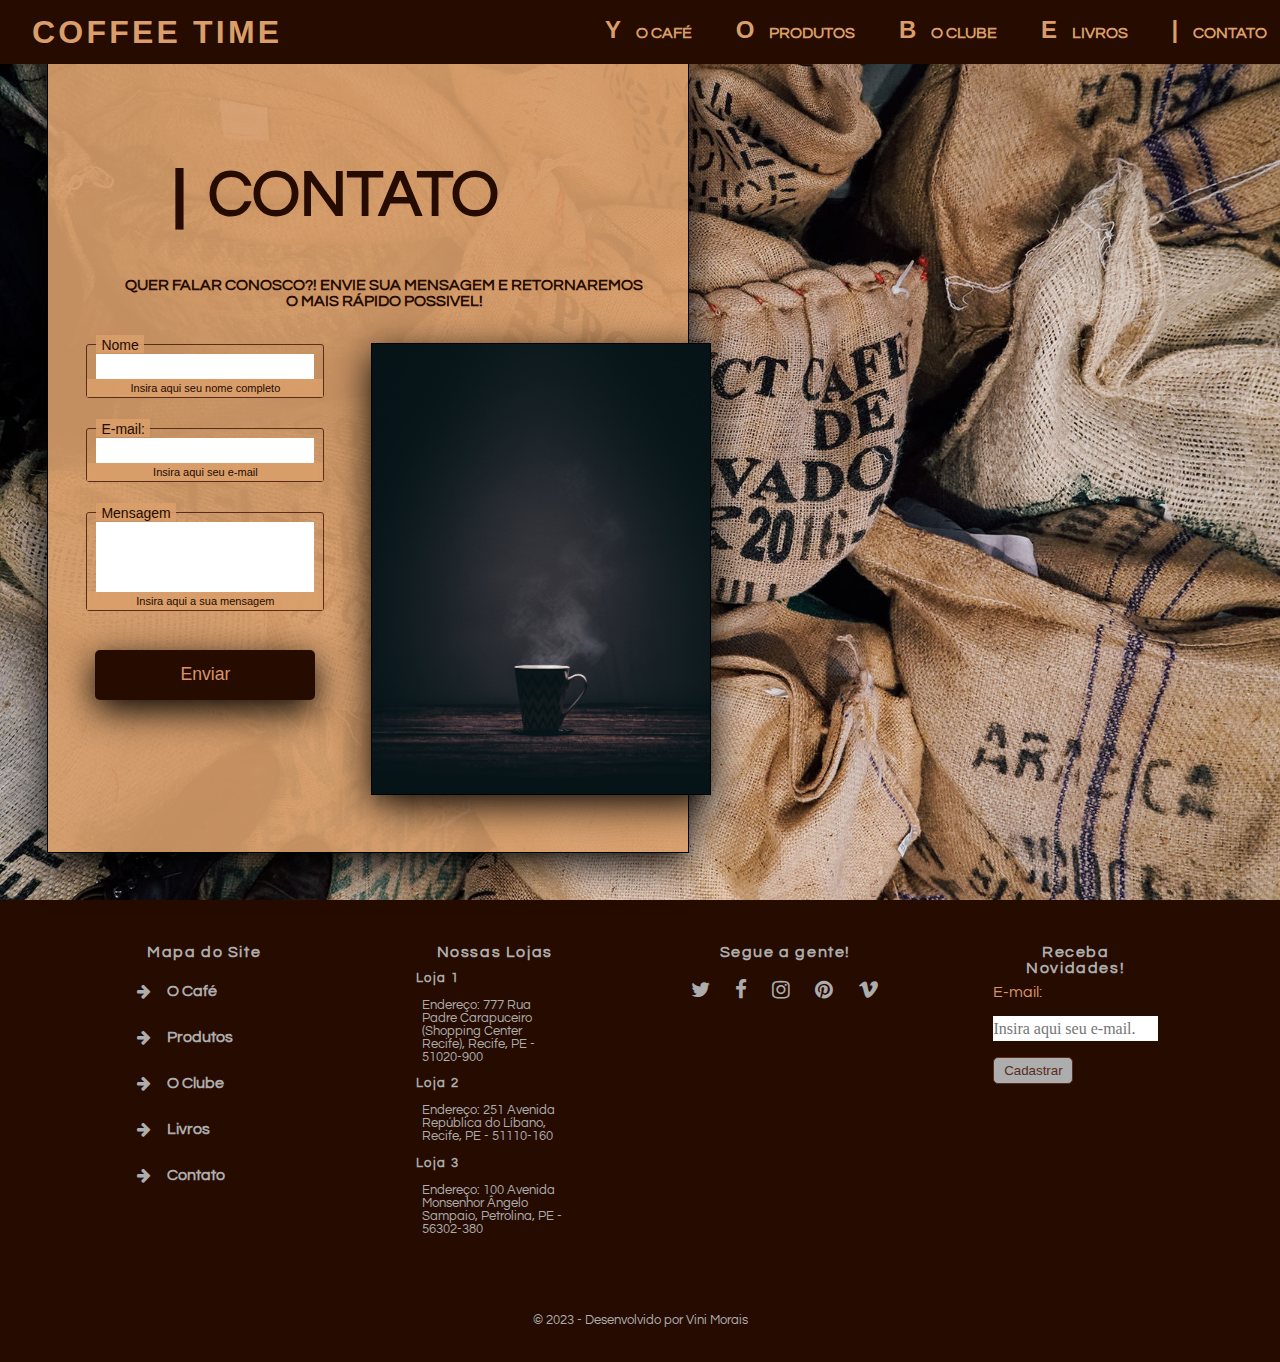
==== contact.html @ 0789ee14 "Initial commit" ====
<!DOCTYPE html>
<html lang="pt-BR">
  <head>
    <meta charset="UTF-8" />
    <meta name="viewport" content="width=device-width, initial-scale=1.0" />
    <title>Coffee Time - Contato</title>
    <link rel="stylesheet" href="styles.css" />
    <link rel="stylesheet" href="responsive.css" />
    <link
      rel="stylesheet"
      href="https://stackpath.bootstrapcdn.com/font-awesome/4.7.0/css/font-awesome.min.css"
    />
  </head>
  <body>
    <header>
      <nav>
        <a href="/index.html"><h1>Coffee Time</h1></a>
        <ul>
          <li>
            <a href="/index.html#TheCoffee"><span>Y</span>O Café</a>
          </li>
          <li>
            <a href="/index.html#Products"><span>O</span>Produtos</a>
          </li>
          <li>
            <a href="/club.html"><span>B</span>O Clube</a>
          </li>
          <li>
            <a href="/books.html"><span>E</span>Livros</a>
          </li>
          <li>
            <a href="/contact.html"><span>|</span>Contato</a>
          </li>
        </ul>
      </nav>
    </header>
    <main>
      <section id="contact">
        <article class="contactArticle">
          <h2><span>|</span>Contato</h2>
          <h4>
            Quer falar conosco?! Envie sua mensagem e retornaremos o mais rápido
            possivel!
          </h4>
          <section class="contactContainer">
            <form id="contactForm">
              <ul>
                <li>
                  <label for="name">Nome</label>
                  <input type="text" id="name" name="name" />
                  <span>Insira aqui seu nome completo</span>
                </li>
                <li>
                  <label for="email">E-mail: </label>
                  <input type="email" id="email" name="email" />
                  <span>Insira aqui seu e-mail</span>
                </li>
                <li>
                  <label for="message">Mensagem</label>
                  <textarea name="message" id="message"></textarea>
                  <span>Insira aqui a sua mensagem</span>
                </li>
                <li><input type="button" id="submit" value="Enviar" /></li>
              </ul>
            </form>
            <article>
              <img src="/img/bg/05.jpg" alt="" />
            </article>
          </section>
        </article>
      </section>
    </main>
    <footer>
      <section>
        <article>
          <h2>Mapa do Site</h2>
          <ul>
            <li>
              <i class="fa fa-arrow-right" aria-hidden="true"></i>
              <a href="/index.html#TheCoffee">O Café</a>
            </li>
            <li>
              <i class="fa fa-arrow-right" aria-hidden="true"></i>
              <a href="/index.html#Products">Produtos</a>
            </li>
            <li>
              <i class="fa fa-arrow-right" aria-hidden="true"></i>
              <a href="/club.html">O Clube</a>
            </li>
            <li>
              <i class="fa fa-arrow-right" aria-hidden="true"></i>
              <a href="/books.html">Livros</a>
            </li>
            <li>
              <i class="fa fa-arrow-right" aria-hidden="true"></i>
              <a href="/contact.html">Contato</a>
            </li>
          </ul>
        </article>
        <article>
          <h2>Nossas Lojas</h2>
          <h3>Loja 1</h3>
          <p>
            Endereço: 777 Rua Padre Carapuceiro (Shopping Center Recife),
            Recife, PE - 51020-900
          </p>
          <h3>Loja 2</h3>
          <p>
            Endereço: 251 Avenida República do Líbano, Recife, PE - 51110-160
          </p>
          <h3>Loja 3</h3>
          <p>
            Endereço: 100 Avenida Monsenhor Ângelo Sampaio, Petrolina, PE -
            56302-380
          </p>
        </article>
        <article>
          <h2>Segue a gente!</h2>
          <ul class="media">
            <li class="mediaIcon">
              <a href="#" target="_blank" title="twitter"
                ><i class="fa fa-twitter"></i
              ></a>
            </li>
            <li class="mediaIcon">
              <a href="#" target="_blank" title="facebook"
                ><i class="fa fa-facebook"></i
              ></a>
            </li>
            <li class="mediaIcon">
              <a href="#" target="_blank" title="instagram"
                ><i class="fa fa-instagram"></i
              ></a>
            </li>
            <li class="mediaIcon">
              <a href="#" target="_blank" title="pinterest"
                ><i class="fa fa-pinterest"></i
              ></a>
            </li>
            <li class="mediaIcon">
              <a href="#" target="_blank" title="vimeo"
                ><i class="fa fa-vimeo"></i
              ></a>
            </li>
          </ul>
        </article>
        <article>
          <h2>Receba Novidades!</h2>
          <form action="">
            <label for="email">E-mail:</label>
            <input
              type="email"
              id="email"
              placeholder="Insira aqui seu e-mail."
              aria-describedby="button-submit"
            />
            <button type="submit">Cadastrar</button>
          </form>
        </article>
      </section>
      <section id="dev">
        <article>
          <p>
            &copy; 2023 - Desenvolvido por
            <a href="">Vini Morais</a>
          </p>
        </article>
      </section>
    </footer>
  </body>
</html>
---- styles.css ----
@import url("https://fonts.googleapis.com/css2?family=Questrial&display=swap");
@import url("https://fonts.googleapis.com/css2?family=Poppins:wght@700;800;900&display=swap");
@import url("https://fonts.cdnfonts.com/css/gabo-drive");
@import url("https://fonts.cdnfonts.com/css/coffee-icons");

* {
  margin: 0;
  padding: 0;
  box-sizing: border-box;
}

html {
  scroll-behavior: smooth;
}

body {
  font-family: "Questrial", sans-serif;
  height: 100vh;
  font-size: 1em;
}

ul,
ol {
  list-style: none;
}

a,
a:hover,
a:visited {
  text-decoration: none;
  color: inherit;
}

header nav {
  position: fixed;
  width: 100%;
  display: flex;
  align-items: center;
  justify-content: space-between;
  line-height: 3em;
  background-color: #260b01;
  text-align: end;
}

header nav h1 {
  padding: 0.1em 1em 0.1em 1em;
  font-family: "Gabo Drive", sans-serif;
  font-size: 1.4em;
  text-align: center;
  text-transform: uppercase;
  letter-spacing: 0.1em;
  color: #d99e6a;
  transition: ease-in-out, 0.3s;
}

header nav h1:hover {
  transform: scale(1.1);
  color: #adadad;
}

nav ul li {
  display: inline-flex;
  text-align: center;
  font-weight: 700;
  text-transform: uppercase;
  text-decoration: none;
  color: #d99e6a;
}

nav ul li a {
  padding: 0.4em 0.8em 0.4em 0.8em;
}

nav ul li a:hover {
  background-color: #d99e6a;
  color: #592c1c;
  transition: ease-in-out, 0.4s;
}

nav ul li span {
  padding: 15px;
  font-family: "coffee icons", sans-serif;
  font-size: 1.5em;
  text-align: center;
}

#banner {
  height: 100vh;
  width: 100%;
  background-color: #adadad;
}

#banner img {
  height: 100vh;
  width: 100%;
  object-fit: cover;
}

main {
  display: flex;
  background-color: #260b01;
}

main aside {
  float: left;
  display: flex;
  flex-direction: column;
  align-items: center;
  padding: 0.7em;
  width: 30vw;
  height: fit-content;
  line-height: 3em;
  background-color: #260b01;
}

main aside h2 span {
  padding: 10px;
  font-family: "coffee icons", sans-serif;
  font-size: 1.6em;
  text-align: center;
  text-transform: none;
}

main aside h2 {
  text-transform: uppercase;
  color: #d99e6a;
}

main aside article {
  margin: 0.6em;
  display: flex;
  flex-direction: column;
  align-items: center;
  justify-content: space-around;
  width: 260px;
  background-color: #592c1c;
  color: #adadad;
  border: solid 2px;
  border-color: #d9946c;
  text-align: center;
}

main aside article figure img {
  width: 7vw;
  min-width: 150px;
  margin-top: 1em;
  cursor: pointer;
  transition: ease-in-out 0.2s;
}

main aside article figure img:hover {
  transform: scale(1.05);
}

main aside article figure figcaption {
  margin-top: -20px;
}

.tag {
  width: 100%;
  height: 45px;
  font-size: 1em;
  background-color: #d99e6a;
  color: #592c1c;
  text-align: center;
}

.oldPrice {
  text-decoration: line-through;
  color: #d99e6a;
  padding-right: 5px;
}

.TheCoffee {
  padding: 5em 5em 5em 3em;
  width: 100%;
  height: fit-content;
  display: flex;
  flex-direction: column;
  align-items: start;
  justify-content: center;
  background-image: url(/img/bg/coffee3.webp);
  background-size: cover;
  background-position: left;
}

.TheCoffee h2 {
  padding: 1em;
  color: #260b01;
  font-size: 4em;
  font-weight: 800;
  text-align: center;
  text-transform: uppercase;
}

.TheCoffee span {
  padding: 20px;
  font-family: "coffee icons", sans-serif;
  font-size: 1em;
  text-align: center;
  text-transform: none;
}

.aCoffee {
  padding: 2.4em;
  margin: 1em;
  display: flex;
  flex-direction: column;
  width: 50vw;
  background-color: rgba(217, 158, 106, 0.9);
  color: #260b01;
  box-shadow: rgba(0, 0, 0, 1) 0px 10px 36px 0px,
    rgba(0, 0, 0, 1) 0px 0px 0px 1px;
}

.aCoffee p {
  padding: 0.3em 2em 2em 2em;
  font-family: "Poppins", sans-serif;
  font-size: 1.1em;
  font-weight: 700;
  letter-spacing: 0.4em;
  line-height: 2.8em;
  text-align: justify;
}

.TheCoffeeTwo {
  padding: 3em 3em 3em 1em;
  width: 100%;
  height: fit-content;
  display: flex;
  flex-direction: column;
  align-items: end;
  justify-content: center;
  background-image: url(/img/bg/01.webp);
  background-size: cover;
  background-position: left;
}

.TheCoffeeTwo h2 {
  padding: 1em;
  color: #d9946c;
  font-size: 4em;
  font-weight: 800;
  text-align: center;
  text-transform: uppercase;
}

.TheCoffeeTwo span {
  padding: 20px;
  font-family: "coffee icons", sans-serif;
  font-size: 1em;
  text-align: center;
  text-transform: none;
}

.TheCoffeeTwo .aCoffee {
  display: flex;
  flex-direction: column;
  align-items: start;
  width: 60vw;
  overflow-x: scroll;
}

.CoffeeTable {
  margin: 0;
  padding: 0;
  width: 100%;
  border-collapse: collapse;
  border: 1px solid #260b01;
}

.CoffeeTable caption {
  padding: 20px;
  font-size: 1.4em;
  text-transform: uppercase;
}

.CoffeeTable th {
  padding: 10px;
  border: 1px solid #260b01;
  background-color: #d99e6a;
  font-size: 1em;
}

.CoffeeTable tr:nth-child(odd) {
  background-color: #d9946c;
}

.CoffeeTable tr:nth-child(even) {
  background-color: #d99e6a;
}

.CoffeeTable tr,
td {
  padding: 20px;
  font-size: 1em;
  border: 1px solid #260b01;
}

#Products {
  padding: 5em 5em 5em 3em;
  width: 100%;
  height: fit-content;
  display: flex;
  flex-direction: column;
  align-items: center;
  justify-content: center;
  background-image: url(/img/bg/04.jpg);
  background-size: cover;
  background-position: left;
}

#Products h2 {
  padding: 1em;
  color: #d9946c;
  font-size: 2.6em;
  font-weight: 800;
  text-align: center;
  text-transform: uppercase;
}

#Products span {
  padding: 20px;
  font-family: "coffee icons", sans-serif;
  font-size: 1em;
  text-align: center;
  text-transform: none;
}

.aProducts {
  padding: 1em;
  max-width: 90%;
  display: grid;
  grid-template-columns: 33.333% 33.333% 33.333%;
  background-color: rgba(217, 158, 106, 0.4);
  color: #260b01;
  box-shadow: rgba(0, 0, 0, 1) 0px 10px 36px 0px,
    rgba(0, 0, 0, 1) 0px 0px 0px 1px;
}

.aProducts figure {
  padding: 3em;
  display: flex;
  flex-direction: column;
  align-items: center;
}

.aProducts img {
  margin: 1em;
  display: block;
  max-width: 100%;
  height: auto;
  border-radius: 5px;
  box-shadow: rgba(0, 0, 0, 0.3) 0px 10px 36px 0px;
  transition: ease-in-out 0.2s;
}

.aProducts img:hover {
  transform: scale(1.05);
}

.aProducts figcaption {
  padding: 0.6em;
  color: #592c1c;
  font-family: "Poppins", sans-serif;
  font-size: 1em;
  font-weight: 800;
  text-align: center;
  text-transform: uppercase;
}

.aProducts p {
  padding: 0.6em;
  color: #260b01;
  font-size: 1.4em;
  font-weight: 800;
  text-align: center;
  text-transform: uppercase;
}

footer {
  padding: 1em;
  display: flex;
  flex-direction: column;
  width: 100%;
  bottom: 0;
  left: 0;
  background-color: #260b01;
  color: #d9946c;
}

footer section {
  display: flex;
  align-items: start;
  justify-content: space-evenly;
}

footer article {
  padding: 20px;
  display: flex;
  flex-direction: column;
  align-items: left;
  width: 16vw;
}

footer article h2 {
  padding: 0.5em;
  font-size: 1em;
  text-align: center;
  letter-spacing: 0.1em;
  color: #adadad;
  transition: ease-in-out, 0.3s;
}

footer article a h2:hover {
  color: #d99e6a;
  transition: ease-in-out, 0.3s;
  transform: scale(1.1);
}

footer article h3 {
  padding: 0.3em;
  font-size: 0.8em;
  text-align: left;
  letter-spacing: 0.1em;
  color: #adadad;
  transition: ease-in-out, 0.3s;
}

footer article p {
  padding: 10px;
  font-size: 0.8em;
  color: #adadad;
}

footer ul li {
  padding: 15px;
  display: flex;
  flex-direction: row;
  text-align: left;
  font-weight: bolder;
  color: #adadad;
  transition: ease-in-out, 0.4s;
}

footer ul li a {
  padding-left: 1em;
}

footer ul li:hover {
  color: #d9946c;
  transform: scale(1.1);
}

footer ul li a:focus {
  text-decoration: underline;
}

.media {
  display: flex;
  justify-content: center;
}

.mediaIcon {
  padding: 0.2em;
  font-size: 1.3em;
}

.media li a {
  padding: 0.4em;
  color: #adadad;
}

.media li a:hover {
  color: #d9946c;
  transition: ease-in-out, 0.4s;
  transform: scale(1.1);
}

footer form {
  display: flex;
  flex-direction: column;
  align-items: start;
}

footer form input {
  margin: 1em 0 1em 0;
  width: 280px;
  height: 3vh;
}

footer form button {
  width: 80px;
  height: 3vh;
  background-color: #adadad;
  color: #592c1c;
  border: 1px solid #592c1c;
  border-radius: 5px;
}

footer form button:hover {
  background-color: #d9946c;
  color: #260b01;
  border: 1px solid #260b01;
  transition: ease-in-out, 0.4s;
  transform: scale(1.1);
}

#dev {
  display: flex;
  align-items: center;
  justify-content: center;
  width: 100%;
  height: 80px;
  text-align: center;
  padding-top: 30px;
}

#dev article {
  width: 380px;
}

#dev p a {
  color: #adadad;
  transition: ease-in-out, 0.4s;
}

#dev p a:hover {
  color: #d9946c;
}

/* Club Page*/

#club {
  padding: 3em;
  width: 100%;
  height: 100vh;
  display: flex;
  justify-content: end;
  background-image: url(/img/bg/03.webp);
  background-size: cover;
  background-position: left;
}

.clubArticle {
  padding: 2.4em;
  display: flex;
  flex-direction: column;
  align-items: center;
  width: 50vw;
  height: 80%;
  background-color: rgba(217, 158, 106, 0.9);
  color: #260b01;
  box-shadow: rgba(0, 0, 0, 1) 0px 10px 36px 0px,
    rgba(0, 0, 0, 1) 0px 0px 0px 1px;
}

.clubArticle h2 {
  padding: 1em 1em 0.3em 1em;
  color: #260b01;
  font-size: 4em;
  font-weight: 800;
  text-align: center;
  text-transform: uppercase;
}

.clubArticle span {
  padding: 20px;
  font-family: "coffee icons", sans-serif;
  font-size: 1em;
  text-align: center;
  text-transform: none;
}

.clubArticle p {
  padding: 1em;
  font-size: 1.4em;
  font-weight: 700;
  line-height: 2.6em;
  text-align: justify;
}

.clubArticle button {
  width: 220px;
  height: 50px;
  font-family: "Gabo Drive", sans-serif;
  font-size: 1.1em;
  text-align: center;
  background-color: #260b01;
  color: #d9946c;
  border: none;
  border-radius: 5px;
  box-shadow: rgba(0, 0, 0, 1) 0px 10px 36px 0px;
  transition: ease-in-out 0.4s;
}

.clubArticle button:hover {
  cursor: pointer;
  background-color: #d99e6a;
  color: #592c1c;
  transform: scale(1.1);
}

/* Books Page*/

#books {
  width: 100%;
  height: 100vh;
  display: flex;
  align-items: center;
  justify-content: center;
  background-image: url(/img/bg/02.webp);
  background-size: cover;
  background-position: right;
}

#books h2 {
  padding: 1em 1em 0.4em 1em;
  color: #260b01;
  font-size: 4em;
  font-weight: 800;
  text-align: center;
  text-transform: uppercase;
}

#books span {
  padding: 20px;
  font-family: "coffee icons", sans-serif;
  font-size: 1em;
  text-align: center;
  text-transform: none;
}

#books h4 {
  padding: 1em 1em 2em 1em;
  color: #260b01;
  font-size: 1.4em;
  font-weight: 800;
  text-align: center;
}

.booksArticle {
  padding: 2.4em;
  display: flex;
  flex-direction: column;
  align-items: center;
  width: 100vw;
  height: 100vh;
  background-color: rgba(217, 158, 106, 0.7);
  color: #260b01;
  box-shadow: rgba(0, 0, 0, 1) 0px 10px 36px 0px,
    rgba(0, 0, 0, 1) 0px 0px 0px 1px;
}

.aBooks {
  padding: 1em;
  width: 90vw;
  display: flex;
  align-items: start;
  background-color: rgba(89, 44, 28, 0.8);
  color: #260b01;
  box-shadow: rgba(0, 0, 0, 1) 0px 10px 36px 0px,
    rgba(0, 0, 0, 1) 0px 0px 0px 1px;
  overflow-x: scroll;
}

.aBooks figure {
  padding: 1em;
  display: flex;
  flex-direction: column;
  align-items: center;
  justify-content: start;
}

.aBooks img {
  margin: 1em;
  display: block;
  max-width: 280px;
  height: auto;
  border-radius: 5px;
  box-shadow: rgba(0, 0, 0, 0.3) 0px 10px 36px 0px;
  transition: ease-in-out 0.2s;
}

.aBooks img:hover {
  transform: scale(1.05);
}

.aBooks figcaption {
  padding: 0.6em;
  color: #d99e6a;
  font-family: "Poppins", sans-serif;
  font-size: 0.9em;
  font-weight: 800;
  text-align: center;
  text-transform: uppercase;
}

.aBooks p {
  padding: 0.6em;
  color: #adadad;
  font-size: 1em;
  font-weight: 800;
  text-align: center;
  text-transform: uppercase;
}

/* Contact Page*/

#contact {
  padding: 3em;
  width: 100%;
  height: 100vh;
  display: flex;
  justify-content: start;
  background-image: url(/img/bg/coffeebags.jpg);
  background-size: cover;
  background-position: left;
}

.contactArticle {
  padding: 2.4em;
  display: flex;
  flex-direction: column;
  align-items: flex-start;
  justify-content: space-around;
  width: 50vw;
  height: 100%;
  background-color: rgba(217, 158, 106, 0.9);
  color: #260b01;
  box-shadow: rgba(0, 0, 0, 1) 0px 10px 36px 0px,
    rgba(0, 0, 0, 1) 0px 0px 0px 1px;
}

.contactArticle h2 {
  padding: 1em 1em 0.3em 1em;
  color: #260b01;
  font-size: 4em;
  font-weight: 800;
  text-align: center;
  text-transform: uppercase;
}

.contactArticle h4 {
  padding: 1em 0 1.4em 2em;
  color: #260b01;
  font-size: 1em;
  font-weight: 800;
  text-align: center;
  text-transform: uppercase;
}

.contactArticle span {
  padding: 20px;
  font-family: "coffee icons", sans-serif;
  font-size: 1em;
  text-align: center;
  text-transform: none;
}

.contactArticle img {
  margin: 0em 0.4em 0.7em 3em;
  height: 50vh;
  box-shadow: rgba(0, 0, 0, 1) 0px 10px 36px 0px,
    rgba(0, 0, 0, 1) 0px 0px 0px 1px;
}

.contactContainer {
  width: 100%;
  display: flex;
  align-items: start;
  justify-content: space-evenly;
}

#contactForm ul {
  list-style: none;
  margin: 0;
}
#contactForm li {
  display: block;
  padding: 9px;
  border: 1px solid #592c1c;
  margin-bottom: 30px;
  border-radius: 3px;
}
#contactForm li:last-child {
  border: none;
  margin-bottom: 0px;
  text-align: center;
}
#contactForm li > label {
  display: block;
  float: left;
  margin-top: -19px;
  background: rgba(217, 158, 106, 0.9);
  height: 18px;
  padding: 2px 5px 2px 5px;
  color: #260b01;
  font-size: 14px;
  overflow: hidden;
  font-family: Arial, Helvetica, sans-serif;
}

#contactForm input[type="text"],
input[type="email"] {
  width: 100%;
  display: block;
  outline: none;
  border: none;
  height: 25px;
  line-height: 25px;
  font-size: 16px;
  padding: 0;
  font-family: Georgia, "Times New Roman", Times, serif;
}

#contactForm textarea {
  width: 100%;
  display: block;
  outline: none;
  border: none;
  height: 70px;
  line-height: 25px;
  font-size: 16px;
  padding: 0;
  font-family: Georgia, "Times New Roman", Times, serif;
}

#contactForm input[type="text"]:focus,
input[type="email"]:focus {
  width: 100%;
  display: block;
  outline: none;
  border: none;
  height: 25px;
  line-height: 25px;
  font-size: 16px;
  padding: 0;
  font-family: Georgia, "Times New Roman", Times, serif;
}

#contactForm textarea:focus {
  width: 100%;
  height: 70px;
  line-height: 25px;
  font-size: 16px;
  padding: 0;
  font-family: Georgia, "Times New Roman", Times, serif;
}

#contactForm li > span {
  background: rgba(217, 158, 106, 0.9);
  display: block;
  padding: 3px;
  margin: 0 -9px -9px -9px;
  text-align: center;
  color: #260b01;
  font-family: Arial, Helvetica, sans-serif;
  font-size: 11px;
}

#contactForm textarea {
  resize: none;
}

#contactForm input[type="button"] {
  width: 220px;
  height: 50px;
  font-family: "Gabo Drive", sans-serif;
  font-size: 1.1em;
  text-align: center;
  background-color: #260b01;
  color: #d9946c;
  border: none;
  border-radius: 5px;
  box-shadow: rgba(0, 0, 0, 1) 0px 10px 36px 0px;
  transition: ease-in-out 0.4s;
}

#contactForm input[type="button"]:hover {
  cursor: pointer;
  background-color: #d99e6a;
  color: #592c1c;
  transform: scale(1.1);
}
---- responsive.css ----
@media (max-width: 1900px) {
  .clubArticle {
    padding: 2em;
    width: 54vw;
    height: 74vh;
  }

  .clubArticle p {
    padding: 1em;
    font-size: 1.2em;
    font-weight: 700;
    line-height: 2.3em;
    text-align: justify;
  }

  .clubArticle button {
    margin-top: 10px;
  }
}

@media (min-width: 1200px) {
  header nav h1 {
    font-size: 2em;
  }
}

@media (max-width: 1200px) {
  nav ul li {
    font-size: 0.8em;
  }

  nav ul li a {
    padding: 0.4em 0.7em 0.4em 0.7em;
  }

  .TheCoffee {
    padding: 3em;
    align-items: center;
  }

  .TheCoffee h2 {
    padding: 0.8em;
    font-size: 3em;
  }

  .aCoffee {
    padding: 1em;
    width: 100%;
  }

  .aCoffee p {
    padding: 0.8;
    font-size: 0.8em;
    letter-spacing: 0.4em;
    line-height: 2.4em;
    text-align: justify;
  }

  .TheCoffeeTwo {
    padding: 1em;
    align-items: center;
  }

  .TheCoffeeTwo h2 {
    padding: 0.8em;
    font-size: 3em;
  }

  .TheCoffeeTwo span {
    padding: 10px;
    font-size: 1em;
  }

  .TheCoffeeTwo .aCoffee {
    padding: 10px;
    width: 490px;
  }

  #Products {
    padding: 3em;
  }

  #Products h2 {
    padding: 0.8em;
    font-size: 2.4em;
  }

  .aProducts {
    padding: 1em;
    width: 100%;
    display: flex;
    flex-direction: column;
  }

  .aProducts img {
    margin: 1em;
    display: block;
    max-width: 60%;
  }

  .aProducts figcaption {
    padding: 0.3em;
    font-size: 1.3em;
    font-weight: 800;
  }

  .aProducts p {
    padding: 0.3em;
    font-size: 1.4em;
    font-weight: 800;
  }

  footer article {
    padding: 10px;
    width: 300px;
  }

  footer article h2 {
    padding: 0.5em;
  }

  footer article h3 {
    padding: 0.3em;
  }

  footer form input {
    margin: 0.8em;
    width: 200px;
  }

  .media {
    display: inline-grid;
    grid-template-columns: 1fr 1fr 1fr;
    justify-content: center;
  }

  #club {
    padding: 1em;
    width: 100%;
    height: 100vh;
    justify-content: center;
  }
  
  .clubArticle {
    padding: 1em;
    width: 70vw;
    height: 90%;
  }
  
  .clubArticle h2 {
    padding: 1em;
    color: #260b01;
    font-size: 3em;
  }
  
  .clubArticle p {
    padding: 1em;
    font-size: 1.3em;
  }
  
  .clubArticle button {
    margin-top: 30px;
  }

  #contact {
    justify-content: center;
  }
  
  .contactArticle {
    padding: 1em;
    width: 72vw;
    height: 96%;
  }
  
  .contactArticle h2 {
    padding: 1em;
    color: #260b01;
    font-size: 3em;
  }
  
  .contactArticle h4 {
    padding: 0 0 1.4em 1.4em;
    font-size: 0.8em;
  }
}

@media (max-width: 786px) {
  header nav {
    display: flex;
    flex-direction: column;
    line-height: 2em;
  }

  nav ul {
    display: flex;
    flex-wrap: wrap;
    justify-content: center;
  }

  main {
    flex-direction: column;
  }

  main aside {
    width: 100vw;
  }

  main aside article figure img {
    width: 180px;
  }

  .tag {
    width: 100%;
    font-size: 1em;
  }

  .TheCoffee {
    padding: 2em;
    width: 100vw;
  }

  .TheCoffeeTwo .aCoffee {
    padding: 10px;
    width: 90vw;
  }

  #Products h2 {
    padding: 0.4em;
    font-size: 2em;
  }

  .aProducts {
    padding: 0.3em;
    width: 100%;
  }

  .aProducts img {
    margin: 0.4em;
    display: block;
    max-width: 84%;
  }

  .aProducts figcaption {
    padding: 0.3em;
    font-size: 1.1em;
    font-weight: 800;
  }

  .aProducts p {
    padding: 0.3em;
    font-size: 1.2em;
    font-weight: 800;
  }

  footer section {
    width: 100%;
    display: grid;
    grid-template-columns: 2fr 2fr;
  }

  footer article {
    padding: 0.5em;
    align-items: left;
    width: 100%;
  }

  footer article h2 {
    text-align: left;
  }

  .media {
    display: grid;
    grid-template-columns: 1fr 1fr;
    grid-template-rows: 1fr;
  }

  footer form input {
    margin: 0.5em;
    width: 180px;
  }

  .media {
    display: inline-flex;
    flex-wrap: wrap;
    justify-content: flex-start;
  }

  #dev {
    height: 100px;
  }

  #dev article {
    width: 300px;
  }
  
  .clubArticle {
    height: 94%;
  }
  
  .clubArticle h2 {
    padding: 1.9em 0.9em 0.1em 0.9em;
    font-size: 2.2em;
  }
  
  .clubArticle p {
    padding: 1em;
    font-size: 1.1em;
  }
  
  .clubArticle button {
    margin-top: 20px;
    width: 180px;
    height: 50px;
  font-size: 1em;
  }

  #contact {
    justify-content: center;
  }
  
  .contactArticle {
    width: 80vw;
    height: 98%;
  }
  
  .contactArticle h2 {
    padding: 1em;
    color: #260b01;
    font-size: 3em;
  }
  
  .contactArticle h4 {
    padding: 0 0 1.4em 1.4em;
    font-size: 0.8em;
  }

  .contactArticle img {
    display: none;
  }

  .contactContainer {
    justify-content: center;
  }
}

@media (max-width: 610px) {
  header nav {
    line-height: 1.6em;
  }
  nav ul li {
    font-size: 0.6em;
  }

  #club {
    padding: 0.4em;
    width: 100%;
    height: fit-content;
    justify-content: center;
  }
  
  .clubArticle {
    padding: 0.8em;
    width: 70vw;
    height: 90%;
  }
  
  .clubArticle h2 {
    padding: 2em 0.8em 0.4em 0.8em;
    color: #260b01;
    font-size: 3em;
  }
  
  .clubArticle p {
    padding: 0.8em;
    font-size: 1.1em;
  }
  
  .clubArticle button {
    margin-top: 30px;
  }

  .contactArticle {
    width: 90vw;
    height: 100%;
  }

  .contactArticle h2 {
    padding: 0.7em 0.5em 0 0;
    font-size: 2.4em;
  }

  .contactArticle h4 {
    padding: 1em;
    font-size: 1em;
  }

  #contactForm input[type="button"] {
    width: 200px;
    height: 40px;
    font-size: 1em;
    text-align: center;
  }
}

@media (max-width: 406px) {
  nav ul li a {
    padding: 0.3em 0.6em 0.3em 0.6em;
    font-size: 0.9em;
  }
}
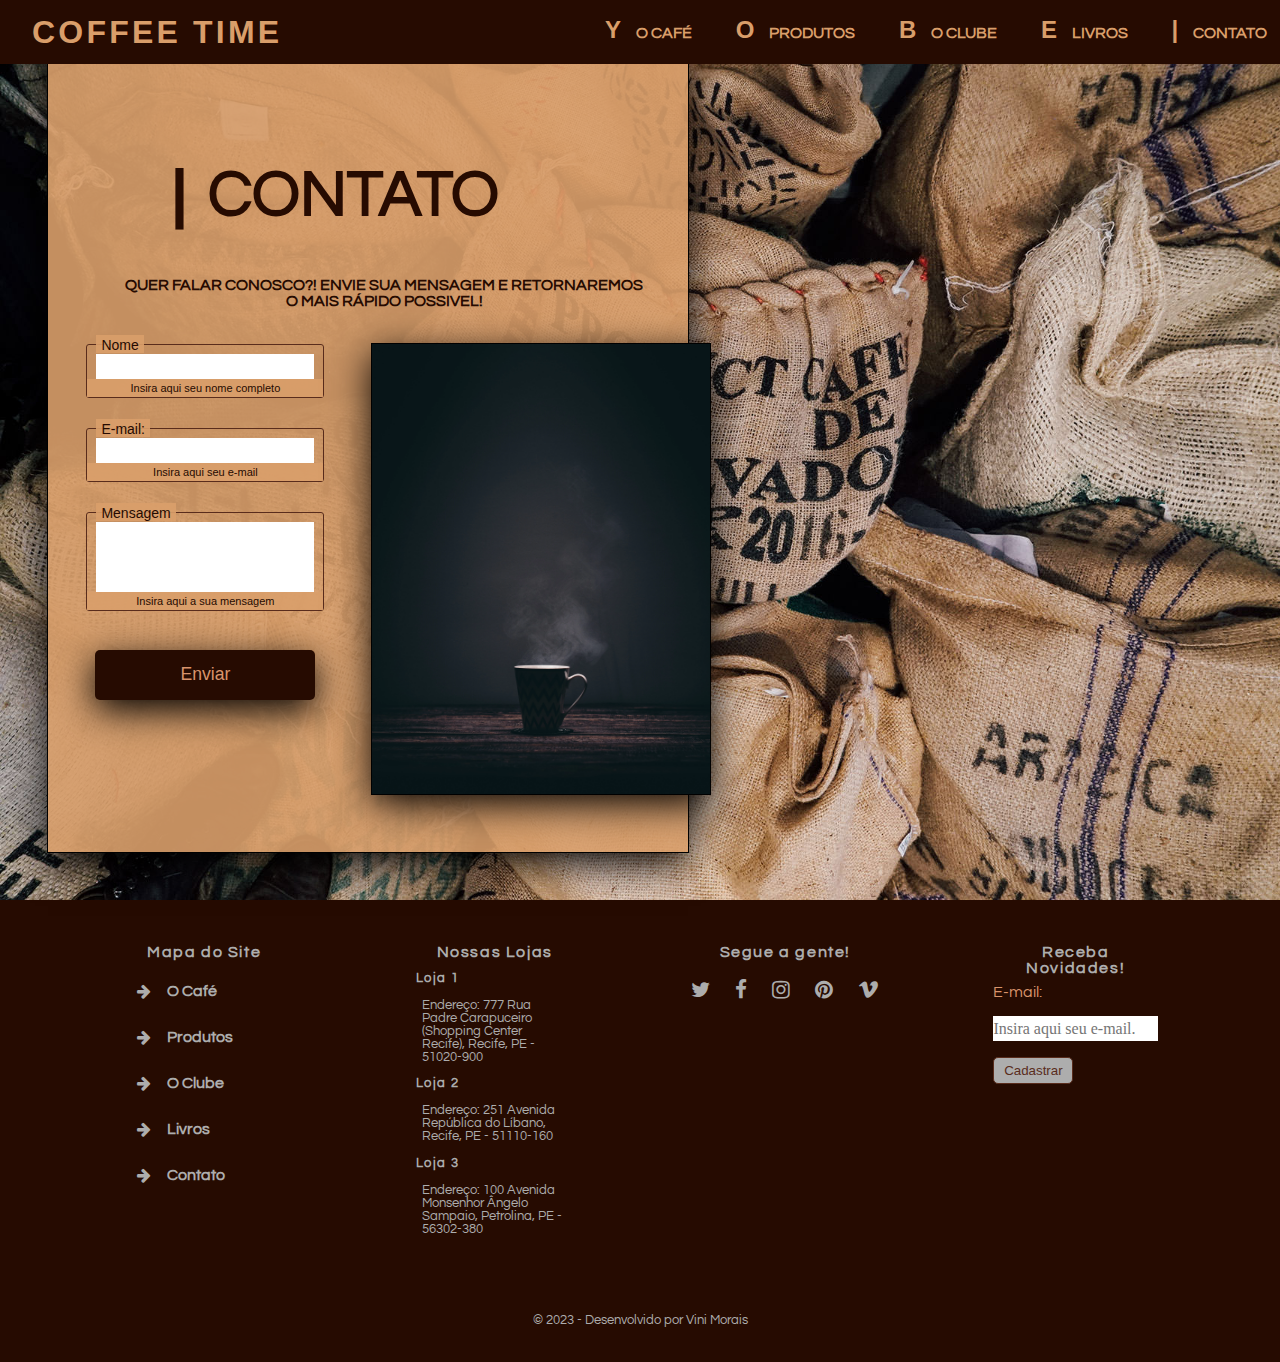
==== commit 94115c25: "Update Image Compression" ====
--- a/contact.html
+++ b/contact.html
@@ -64,7 +64,7 @@
               </ul>
             </form>
             <article>
-              <img src="/img/bg/05.jpg" alt="" />
+              <img src="/img/bg/05.webp" alt="" />
             </article>
           </section>
         </article>
